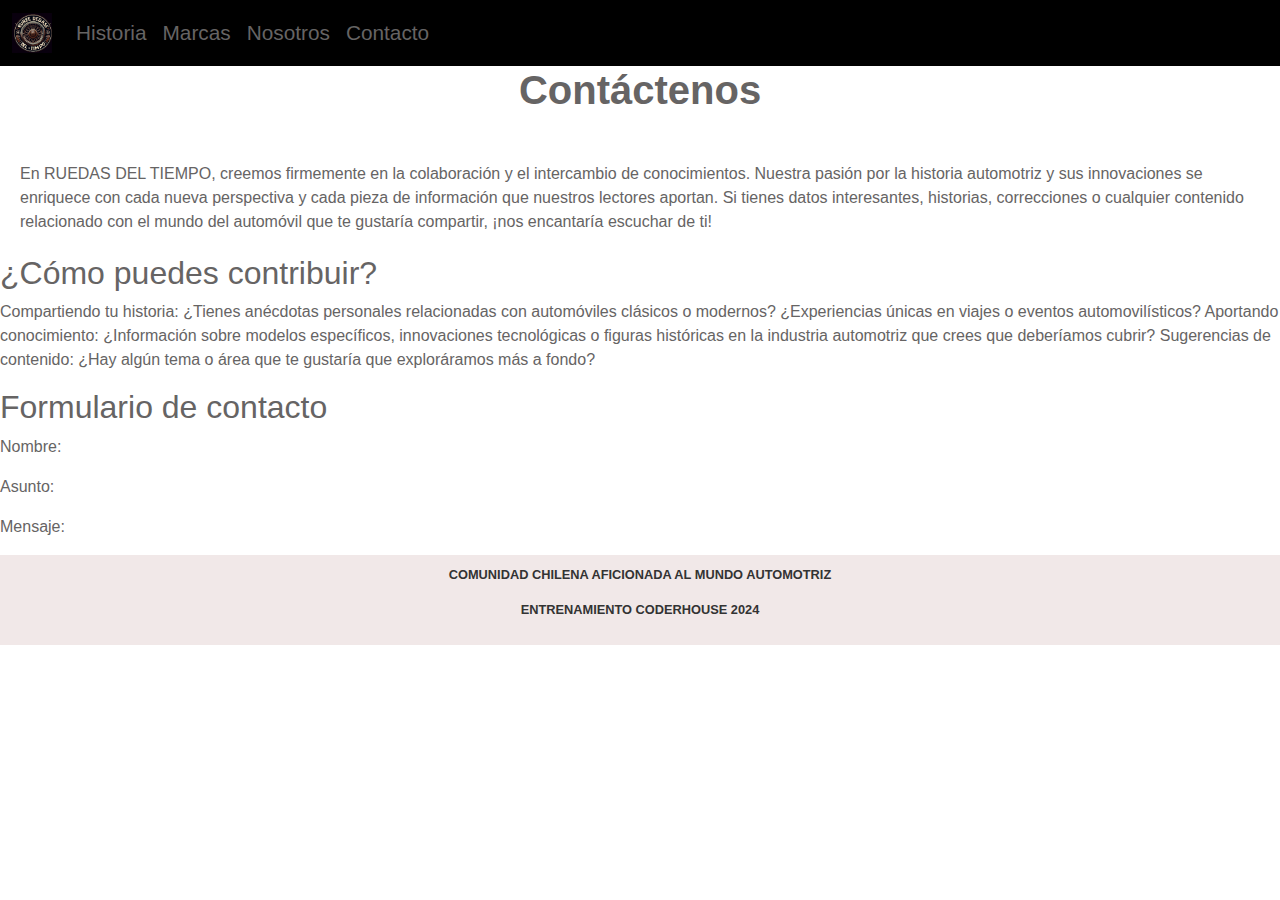
==== pages/contacto.html @ 0b6de262 "1subida" ====
<!DOCTYPE html>
<html lang="en">

<head>
    <meta charset="UTF-8">
    <meta name="viewport" content="width=device-width, initial-scale=1.0">
    <!-- bootstrap -->
    <link href="https://cdn.jsdelivr.net/npm/bootstrap@5.3.3/dist/css/bootstrap.min.css" rel="stylesheet"
        integrity="sha384-QWTKZyjpPEjISv5WaRU9OFeRpok6YctnYmDr5pNlyT2bRjXh0JMhjY6hW+ALEwIH" crossorigin="anonymous">
    <link rel="stylesheet" href="../css/style.css">
    <title>RUEDA DEL TIEMPO</title>
</head>

<body>
    <header>
        <!-- menu con bootstrap -->
        <nav class="navbar navbar-expand-lg navbar-dark bg-black">
            <div class="container-fluid">
                <a class="navbar-brand" href="../index.html">
                    <img src="../images/logo.png" alt="logo" width="40" height="40">
                </a>
                <button class="navbar-toggler " type="button" data-bs-toggle="collapse"
                    data-bs-target="#navbarSupportedContent" aria-controls="navbarSupportedContent"
                    aria-expanded="false" aria-label="Toggle navigation">
                    <span class="navbar-toggler-icon"></span>
                </button>
                <div class="collapse navbar-collapse" id="navbarSupportedContent">
                    <ul class="navbar-nav mb-2 mb-lg-0">
                        <li class="nav-item">
                            <a class="nav-link" href="historia.html">Historia</a>
                        </li>
                        <li class="nav-item">
                            <a class="nav-link" href="marcas.html">Marcas</a>
                        </li>
                        <li class="nav-item">
                            <a class="nav-link" href="nosotros.html">Nosotros</a>
                        </li>
                        <li class="nav-item">
                            <a class="nav-link" href="contacto.html">Contacto</a>
                        </li>
                    </ul>
                </div>
            </div>
        </nav>
    </header>
    <main>
        <h1>Contáctenos</h1>
        <p>
            En RUEDAS DEL TIEMPO, creemos firmemente en la colaboración y el intercambio de conocimientos. Nuestra
            pasión por la historia automotriz y sus innovaciones se enriquece con cada nueva perspectiva y cada pieza de
            información que nuestros lectores aportan. Si tienes datos interesantes, historias, correcciones o cualquier
            contenido relacionado con el mundo del automóvil que te gustaría compartir, ¡nos encantaría escuchar de ti!
        </p>
    </main>
    <section>
        <h2>¿Cómo puedes contribuir?</h2>
        <p>
            Compartiendo tu historia: ¿Tienes anécdotas personales relacionadas con automóviles clásicos o modernos?
            ¿Experiencias únicas en viajes o eventos automovilísticos?
            Aportando conocimiento: ¿Información sobre modelos específicos, innovaciones tecnológicas o figuras
            históricas en la industria automotriz que crees que deberíamos cubrir?
            Sugerencias de contenido: ¿Hay algún tema o área que te gustaría que exploráramos más a fondo?
        </p>
    </section>
    <section>
        <h2>Formulario de contacto</h2>
        <p>Nombre:</p>
        <p>Asunto:</p>
        <p>Mensaje:</p>
    </section>
    <footer>
        <p>COMUNIDAD CHILENA AFICIONADA AL MUNDO AUTOMOTRIZ</p>
        <p>ENTRENAMIENTO CODERHOUSE 2024</p>
    </footer>
    <!-- script javascript -->
    <script src="https://cdn.jsdelivr.net/npm/bootstrap@5.3.3/dist/js/bootstrap.bundle.min.js"
        integrity="sha384-YvpcrYf0tY3lHB60NNkmXc5s9fDVZLESaAA55NDzOxhy9GkcIdslK1eN7N6jIeHz"
        crossorigin="anonymous"></script>
</body>
---- css/style.css ----
body {
  background-color: #ffffff;
  color: #666464;
  font-family: Arial, sans-serif;
  margin: 0;
  padding: 0;
}

header .nav-link {
  color: #666464;
}

main {
  display: grid;
  grid-template-columns: 1fr;
  gap: 20px;
}
main h1 {
  text-align: center;
  font-weight: bold;
}
main p {
  margin: 10px;
  padding: 10px;
}
main .banner-home {
  position: relative;
  width: 100%;
}
main .banner-home img {
  width: 100%;
  height: auto;
}
main .banner-home .banner-texts {
  position: absolute;
  top: 0;
  width: 100%;
  height: 100%;
  display: flex;
  flex-direction: column;
  justify-content: space-between;
}
main .banner-home .banner-texts p {
  color: #0b2a49;
  text-shadow: rgba(0, 0, 0, 0.5);
  font-weight: bold;
  margin: 0;
  padding: 0;
}
main .banner-home .banner-texts .text0 {
  align-self: center;
}
main .banner-home .banner-texts .text1 {
  align-self: self-start;
}
main .banner-home .banner-texts .text2 {
  align-self: self-end;
}

.section1 {
  display: flex;
  flex-direction: column;
  align-items: center;
  justify-content: center;
  padding: 10px;
  margin: 10px;
}
.section1 .button-history {
  background-color: #17415e;
  color: #FFFFFF;
  padding: 10px 20px;
  border-radius: 15px;
  font-weight: bold;
  cursor: pointer;
  display: inline-block;
  text-align: center;
}

footer {
  background-color: #f1e8e8;
  padding: 10px;
  text-align: center;
  color: #333333;
  font-weight: bold;
  font-size: 0.8rem;
}

/* media queries moviles y tablet*/
@media screen and (min-width: 300px) {
  .navbar-nav .nav-link,
  .banner-texts p {
    font-size: 1rem;
  }
}
/* media queries desktop*/
@media screen and (min-width: 1024px) {
  .navbar-nav .nav-link {
    font-size: 1.3rem;
  }
  .banner-texts p {
    font-size: 3rem;
  }
}

/*# sourceMappingURL=style.css.map */
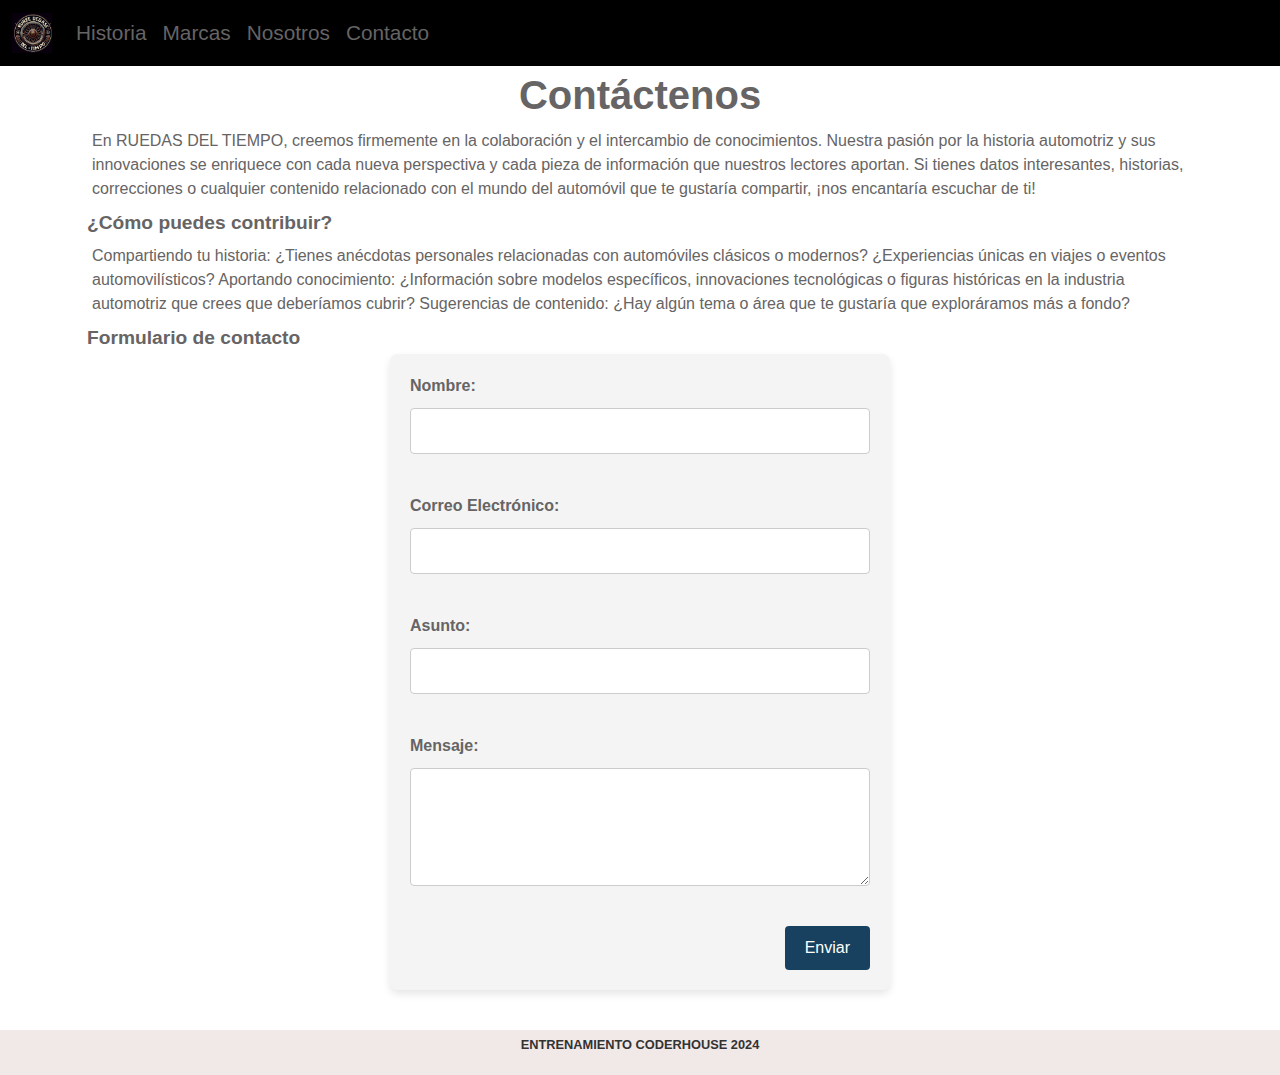
==== commit f0df8530: "cambios14" ====
--- a/pages/contacto.html
+++ b/pages/contacto.html
@@ -44,36 +44,54 @@
         </nav>
     </header>
     <main>
-        <h1>Contáctenos</h1>
-        <p>
-            En RUEDAS DEL TIEMPO, creemos firmemente en la colaboración y el intercambio de conocimientos. Nuestra
-            pasión por la historia automotriz y sus innovaciones se enriquece con cada nueva perspectiva y cada pieza de
-            información que nuestros lectores aportan. Si tienes datos interesantes, historias, correcciones o cualquier
-            contenido relacionado con el mundo del automóvil que te gustaría compartir, ¡nos encantaría escuchar de ti!
-        </p>
+        <div class="container">
+            <h1>Contáctenos</h1>
+            <p>
+                En RUEDAS DEL TIEMPO, creemos firmemente en la colaboración y el intercambio de conocimientos. Nuestra
+                pasión por la historia automotriz y sus innovaciones se enriquece con cada nueva perspectiva y cada pieza de
+                información que nuestros lectores aportan. Si tienes datos interesantes, historias, correcciones o cualquier
+                contenido relacionado con el mundo del automóvil que te gustaría compartir, ¡nos encantaría escuchar de ti!
+            </p>
+            <section>
+                <h2>¿Cómo puedes contribuir?</h2>
+                <p>
+                    Compartiendo tu historia: ¿Tienes anécdotas personales relacionadas con automóviles clásicos o modernos?
+                    ¿Experiencias únicas en viajes o eventos automovilísticos?
+                    Aportando conocimiento: ¿Información sobre modelos específicos, innovaciones tecnológicas o figuras
+                    históricas en la industria automotriz que crees que deberíamos cubrir?
+                    Sugerencias de contenido: ¿Hay algún tema o área que te gustaría que exploráramos más a fondo?
+                </p>
+            </section>
+            <section class="form-contacto">
+                <h2>Formulario de contacto</h2>
+                <form>
+                    <div class="form-group">
+                        <label for="name">Nombre:</label>
+                        <input type="text" id="name" name="name" required>
+                    </div>
+                    <div class="form-group">
+                        <label for="email">Correo Electrónico:</label>
+                        <input type="email" id="email" name="email" required>
+                    </div>
+                    <div class="form-group">
+                        <label for="subject">Asunto:</label>
+                        <input type="text" id="subject" name="subject" required>
+                    </div>
+                    <div class="form-group">
+                        <label for="message">Mensaje:</label>
+                        <textarea id="message" name="message" rows="4" required></textarea>
+                    </div>
+                    <button type="submit">Enviar</button>
+                </form>
+            </section>
+        </div>
     </main>
-    <section>
-        <h2>¿Cómo puedes contribuir?</h2>
-        <p>
-            Compartiendo tu historia: ¿Tienes anécdotas personales relacionadas con automóviles clásicos o modernos?
-            ¿Experiencias únicas en viajes o eventos automovilísticos?
-            Aportando conocimiento: ¿Información sobre modelos específicos, innovaciones tecnológicas o figuras
-            históricas en la industria automotriz que crees que deberíamos cubrir?
-            Sugerencias de contenido: ¿Hay algún tema o área que te gustaría que exploráramos más a fondo?
-        </p>
-    </section>
-    <section>
-        <h2>Formulario de contacto</h2>
-        <p>Nombre:</p>
-        <p>Asunto:</p>
-        <p>Mensaje:</p>
-    </section>
     <footer>
-        <p>COMUNIDAD CHILENA AFICIONADA AL MUNDO AUTOMOTRIZ</p>
         <p>ENTRENAMIENTO CODERHOUSE 2024</p>
     </footer>
     <!-- script javascript -->
     <script src="https://cdn.jsdelivr.net/npm/bootstrap@5.3.3/dist/js/bootstrap.bundle.min.js"
         integrity="sha384-YvpcrYf0tY3lHB60NNkmXc5s9fDVZLESaAA55NDzOxhy9GkcIdslK1eN7N6jIeHz"
         crossorigin="anonymous"></script>
-</body>+</body>
+</html>
--- a/css/style.css
+++ b/css/style.css
@@ -2,26 +2,42 @@
   background-color: #ffffff;
   color: #666464;
   font-family: Arial, sans-serif;
-  margin: 0;
-  padding: 0;
+}
+
+img {
+  transition: transform 0.3s ease-in-out, opacity 0.3s ease-in-out;
+}
+img:hover {
+  transform: scale(1.05);
+  opacity: 0.8;
 }
 
 header .nav-link {
   color: #666464;
+}
+header .navbar-nav {
+  align-items: center;
 }
 
 main {
   display: grid;
   grid-template-columns: 1fr;
-  gap: 20px;
+  gap: 5px;
 }
 main h1 {
   text-align: center;
   font-weight: bold;
+  margin: 5px;
+}
+main h2 {
+  font-size: 1.2rem;
+  text-align: start;
+  font-weight: bold;
+  margin: 5px;
 }
 main p {
-  margin: 10px;
-  padding: 10px;
+  margin: 5px;
+  padding: 5px;
 }
 main .banner-home {
   position: relative;
@@ -40,12 +56,29 @@
   flex-direction: column;
   justify-content: space-between;
 }
+main .banner-home .banner-texts h1 {
+  color: #000000;
+  text-shadow: rgba(0, 0, 0, 0.5);
+  font-weight: bold;
+  margin: 10;
+  padding: 10;
+  transition: transform 0.3s ease-in-out, opacity 0.3s ease-in-out;
+}
+main .banner-home .banner-texts h1:hover {
+  transform: scale(1.2);
+  opacity: 0.8;
+}
 main .banner-home .banner-texts p {
-  color: #0b2a49;
+  color: #000000;
   text-shadow: rgba(0, 0, 0, 0.5);
   font-weight: bold;
-  margin: 0;
-  padding: 0;
+  margin: 5px;
+  padding: 5px;
+  transition: transform 0.3s ease-in-out, opacity 0.3s ease-in-out;
+}
+main .banner-home .banner-texts p:hover {
+  transform: scale(1.2);
+  opacity: 0.8;
 }
 main .banner-home .banner-texts .text0 {
   align-self: center;
@@ -62,7 +95,7 @@
   flex-direction: column;
   align-items: center;
   justify-content: center;
-  padding: 10px;
+  padding: 10 px;
   margin: 10px;
 }
 .section1 .button-history {
@@ -74,32 +107,219 @@
   cursor: pointer;
   display: inline-block;
   text-align: center;
+  transition: background-color 0.4s, box-shadow 0.4s;
+}
+.section1 .button-history:hover {
+  background-color: #0d2535;
+  box-shadow: 8px 8px 16px rgba(255, 0, 0, 0.2);
 }
 
 footer {
   background-color: #f1e8e8;
-  padding: 10px;
+  padding: 5px;
+  margin: auto;
   text-align: center;
+  align-items: center;
   color: #333333;
   font-weight: bold;
   font-size: 0.8rem;
 }
 
-/* media queries moviles y tablet*/
+/* mq moviles y tablet*/
 @media screen and (min-width: 300px) {
   .navbar-nav .nav-link,
   .banner-texts p {
     font-size: 1rem;
   }
-}
-/* media queries desktop*/
+  .banner-texts h1 {
+    font-size: 1rem;
+  }
+  .banner-home img {
+    height: 50px;
+    object-fit: cover;
+    object-position: center;
+  }
+}
+/* mq desktop*/
 @media screen and (min-width: 1024px) {
   .navbar-nav .nav-link {
     font-size: 1.3rem;
   }
   .banner-texts p {
-    font-size: 3rem;
-  }
+    font-size: 2rem;
+  }
+  .banner-texts h1 {
+    font-size: 2rem;
+  }
+  .banner-home img {
+    height: 400px;
+    object-fit: cover;
+    object-position: center;
+  }
+}
+.timeline-container .timeline-container {
+  display: flex;
+  flex-wrap: wrap;
+  gap: 10px;
+  padding: 20px;
+  width: 100%;
+  box-sizing: border-box;
+  justify-content: center;
+}
+.timeline-container .event {
+  flex: 1 0 21%;
+  min-width: 300px;
+  background-color: #f4f4f4;
+  box-shadow: 0 2px 5px rgba(0, 0, 0, 0.1);
+  padding: 15px;
+  margin: 10px;
+  transition: transform 0.3s ease;
+  position: relative;
+  cursor: pointer;
+  border-radius: 5px;
+}
+.timeline-container .event:hover {
+  transform: scale(1.1);
+  z-index: 2;
+}
+.timeline-container .event .date {
+  font-size: 1.2em;
+  font-weight: bold;
+  margin-bottom: 5px;
+}
+.timeline-container .event .detail {
+  font-size: 0.9em;
+  color: #666;
+}
+
+.marcas .marca {
+  display: flex;
+  flex-wrap: wrap;
+  align-items: flex-start;
+}
+.marcas .marca img {
+  width: 100%;
+  max-width: 100%;
+  flex: 0 1 auto;
+  margin: 20px;
+  height: 200px;
+  object-fit: cover;
+  border-radius: 10px;
+}
+.marcas .marca .info-marca {
+  display: block;
+  margin: 10px;
+}
+.marcas .marca .info-marca .marca-nombre {
+  font-weight: bold;
+}
+.marcas .marca .info-marca .marca-nombre .resto {
+  display: block;
+  margin: 10px;
+}
+.marcas .marca .info-marca .fundador-creador {
+  display: flex;
+  align-items: baseline;
+}
+.marcas .marca .info-marca .fundador-creador .creador {
+  margin-left: 5px;
+  font-style: italic;
+}
+@media (min-width: 1024px) {
+  .marcas .marca {
+    flex-direction: row;
+    align-items: flex-start;
+  }
+  .marcas .marca img {
+    width: 30%;
+    margin-right: 20px;
+    height: 200px;
+    object-fit: cover;
+    object-position: center;
+  }
+  .marcas .marca .info-marca {
+    flex-grow: 1;
+    width: 60%;
+    margin: 20px;
+  }
+}
+
+.img-nosotros {
+  display: grid;
+  grid-template-columns: 1fr;
+  grid-gap: 5px;
+}
+.img-nosotros img {
+  width: 90%;
+  height: auto;
+  object-fit: cover;
+  padding: 5px;
+  margin: 5px auto;
+  border-radius: 15px;
+  justify-self: center;
+}
+@media (min-width: 600px) {
+  .img-nosotros {
+    grid-template-columns: repeat(2, 1fr);
+  }
+  .img-nosotros img {
+    width: 100%;
+    height: auto;
+    margin: 5px 0;
+  }
+}
+@media (min-width: 1024px) {
+  .img-nosotros {
+    grid-template-columns: repeat(4, 1fr);
+  }
+  .img-nosotros img {
+    width: 100%;
+    height: 400px;
+    object-fit: cover;
+    margin: 10px 0;
+  }
+}
+
+.form-contacto form {
+  display: flex;
+  flex-direction: column;
+  max-width: 500px;
+  margin: 0 auto 40px auto;
+  padding: 20px;
+  background-color: #f4f4f4;
+  border-radius: 8px;
+  box-shadow: 0 4px 8px rgba(0, 0, 0, 0.1);
+}
+.form-contacto form label {
+  margin-bottom: 10px;
+  font-weight: bold;
+}
+.form-contacto form input,
+.form-contacto form textarea {
+  width: 100%;
+  padding: 10px;
+  margin-bottom: 20px;
+  border: 1px solid #ccc;
+  border-radius: 4px;
+}
+.form-contacto form .form-group {
+  display: flex;
+  flex-direction: column;
+  margin-bottom: 20px;
+}
+.form-contacto form button {
+  align-self: flex-end;
+  padding: 10px 20px;
+  border: 15px;
+  border-radius: 4px;
+  background-color: #17415e;
+  color: #FFFFFF;
+  cursor: pointer;
+  transition: background-color 0.4s, box-shadow 0.4s;
+}
+.form-contacto form button:hover {
+  background-color: #0d2535;
+  box-shadow: 8px 8px 16px rgba(255, 0, 0, 0.2);
 }
 
 /*# sourceMappingURL=style.css.map */
